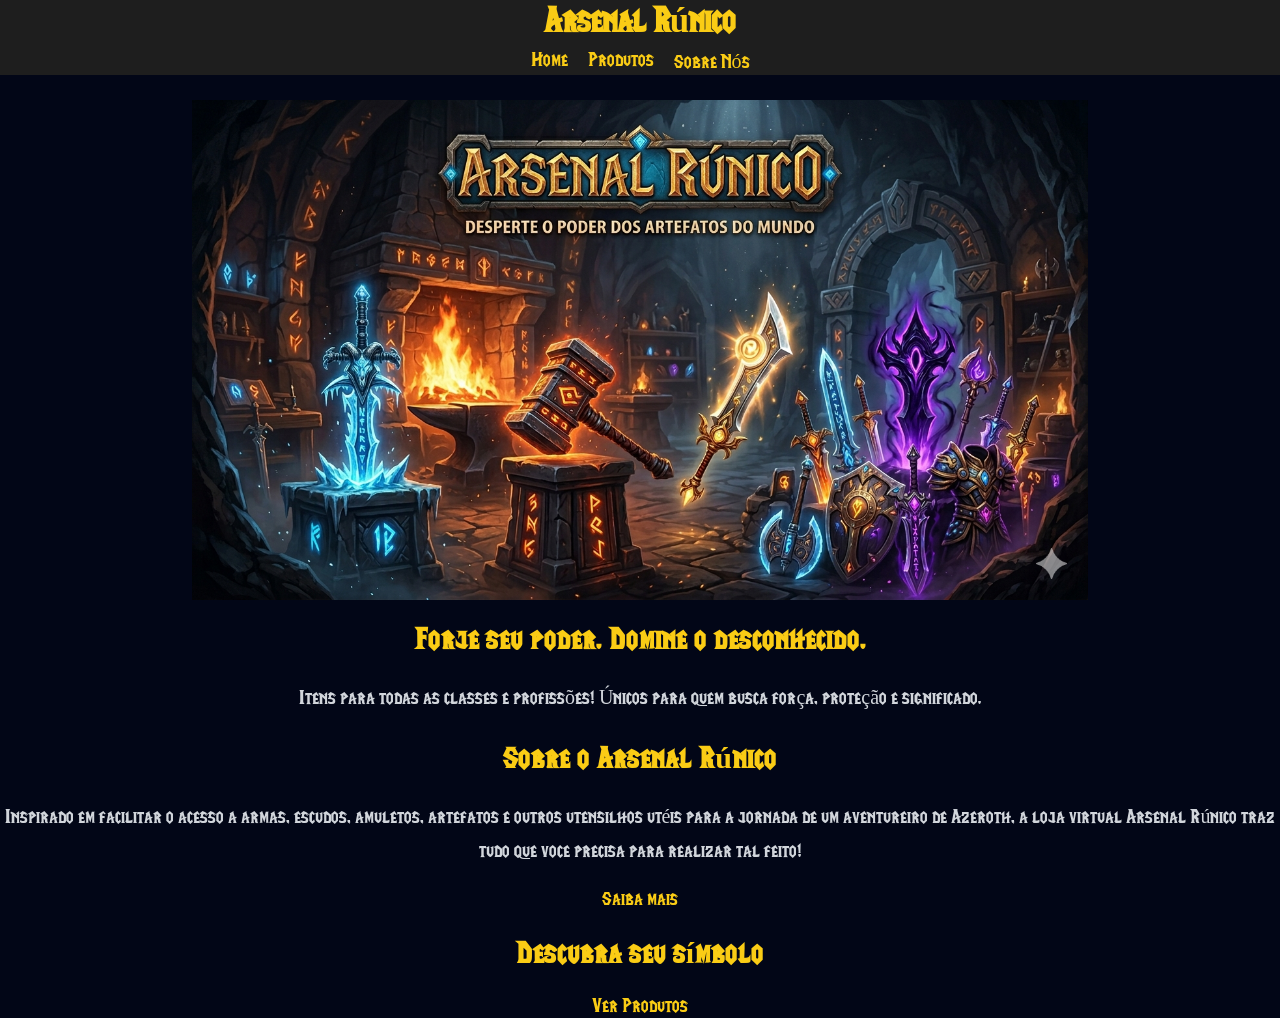
==== index.html @ 7b3430a6 "Versão 1.1 Esqueleto montando, Pagína Home e Sobre funcionando, com futuros updates a caminho" ====
<!DOCTYPE html>
<html lang="pt-br">

<head>
    <meta charset="UTF-8">
    <meta name="viewport" content="width=device-width, initial-scale=1.0">
    <link rel="stylesheet" href="css/style.css">
    <title>Arsenal Rúnico</title>
</head>

<body>

    <div id="header">
        <div class="texto-centralizado">
            <h1>Arsenal Rúnico</h1>
        </div>
        <div class="menu">
            <a href="index.html">Home</a>
            <a href="#">Produtos</a>
            <a href="pages/sobre.html">Sobre Nós</a>
        </div>
    </div>

    <!-- BANNER -->
    <div class="container">
        <img src="img/banner-home.png" alt="">
    </div>

    <!-- Descrição -->
    <div class="container">
        <h2>Forje seu poder. Domine o desconhecido.</h2>
        <p>
            Itens para todas as classes e profissões! Únicos para quem busca força, 
            proteção e significado.
        </p>
    </div>


    <div class="container">
        <h2>Sobre o Arsenal Rúnico</h2>
        <p>
            Inspirado em facilitar o acesso a armas, escudos, amuletos, artefatos
            e outros utensilhos utéis para a jornada de um aventureiro de Azeroth,
            a loja virtual Arsenal Rúnico traz tudo que voce precisa para realizar
            tal feito!
        </p>
        <a href="pages/sobre.html">Saiba mais</a>
    </div>

    <div class="container">
        <h2>Descubra seu símbolo</h2>
        <a href="#">Ver Produtos</a>
    </div>

</body>

</html>
---- css/style.css ----
/* ===== FONTE ===== */
@font-face {
  font-family: 'LifeCraft';
  src: url('../fonts/LifeCraft.ttf') format('truetype');
}

/* ===== GLOBAL ===== */
body {
  margin: 0;
  background-color: #020617;
  font-family: 'LifeCraft', serif;
  color: #e5e7eb;
}

h1 {
  margin: 0;
  font-size: 35px;
}

h2 {
  color: #facc15;
  margin-bottom: 25px;
  font-size: 30px;
  letter-spacing: 1px;
}

p {
  margin-bottom: 20px;
  line-height: 1.7;
  font-size: 20px;
  color: #d1d5db;
}

a {
  color: #facc15;
  text-decoration: none;
  font-size: 20px;
  transition: 0.2s;
}

a:hover {
  color: #ffffffbb;
}

/* ===== HEADER ===== */
#header {
  display: flex;
  flex-direction: column;
  align-items: center;
  justify-content: center;

  position: fixed;
  top: 0;
  left: 0;
  width: 100%;
  height: 75px;

  background-color: rgb(30, 30, 30);
  color: #facc15;

  gap: 8px;
  z-index: 1000;
}

/* ===== MENU ===== */
.menu {
  display: flex;
  gap: 20px;
}

/* ===== IMAGEM PRINCIPAL ===== */
.container img {
  display: block;
  margin: 100px auto 0px auto;
  max-width: 70%;
  height: auto;
}

.container {
  text-align: center;
}

/* ===== SOBRE ===== */
#sobre {
  padding: 120px 20px 60px;
}

/* CONTEÚDO */
#sobre .conteudo {
  max-width: 800px;
  margin: 0 auto;
  text-align: center;
}

/* DESTAQUE */
#sobre strong {
  color: #facc15;
}
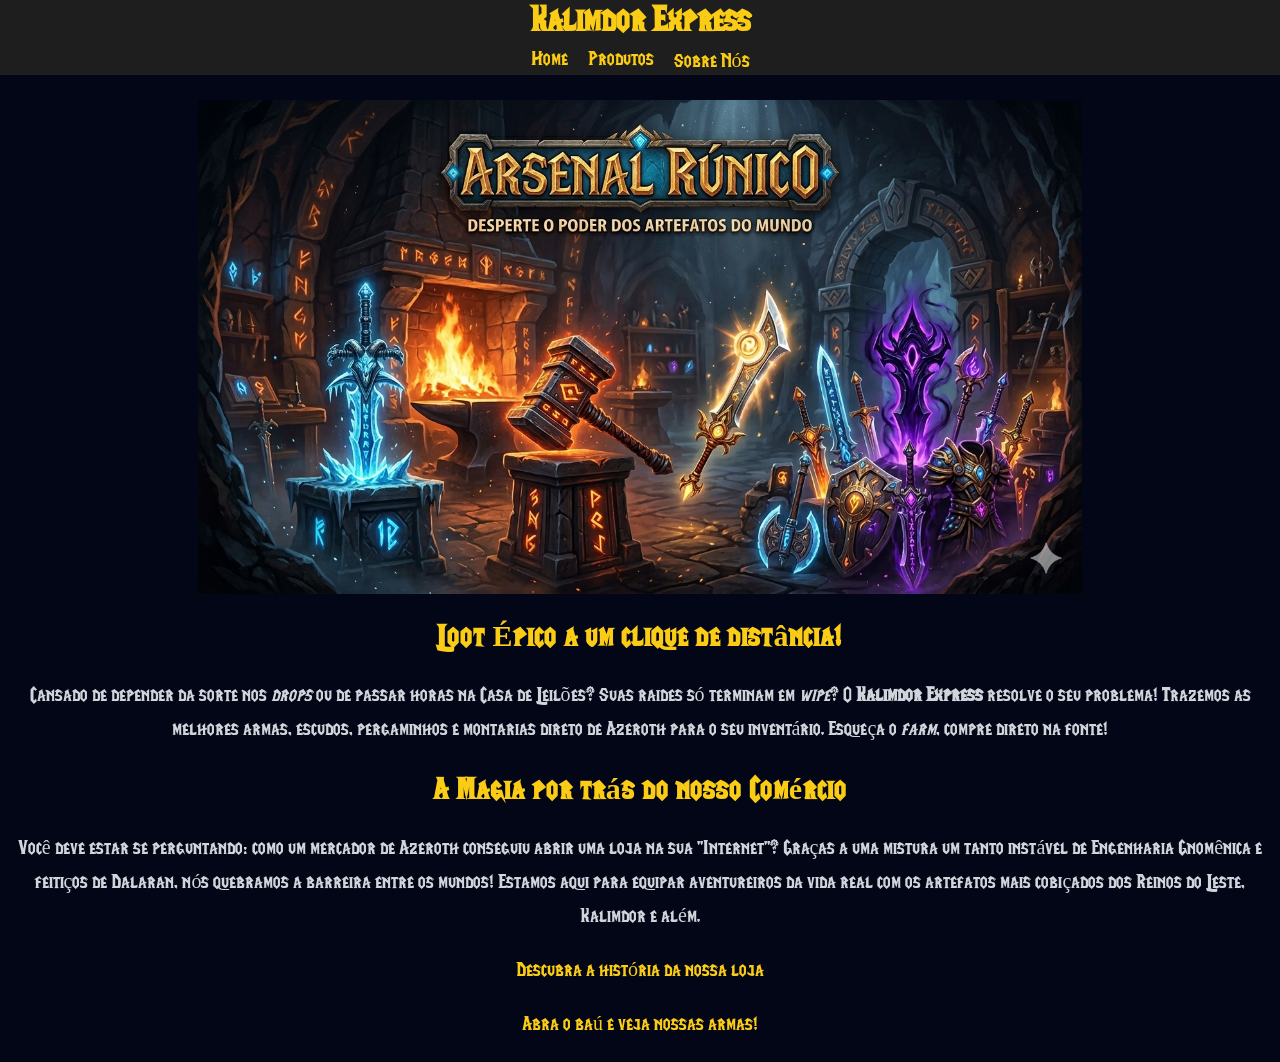
==== commit 07a973f8: "Versão 1.2 - Adicionada a página produtos.html - Rebranding da loja - Mudança nas descrições e nas" ====
--- a/index.html
+++ b/index.html
@@ -5,51 +5,44 @@
     <meta charset="UTF-8">
     <meta name="viewport" content="width=device-width, initial-scale=1.0">
     <link rel="stylesheet" href="css/style.css">
-    <title>Arsenal Rúnico</title>
+    <title>Home - Kalimdor Express</title>
 </head>
 
 <body>
 
     <div id="header">
         <div class="texto-centralizado">
-            <h1>Arsenal Rúnico</h1>
+            <h1>Kalimdor Express</h1>
         </div>
         <div class="menu">
             <a href="index.html">Home</a>
-            <a href="#">Produtos</a>
+            <a href="pages/produtos.html">Produtos</a>
             <a href="pages/sobre.html">Sobre Nós</a>
         </div>
     </div>
 
-    <!-- BANNER -->
     <div class="container">
-        <img src="img/banner-home.png" alt="">
+        <img src="img/banner-home.png" alt="Banner do Kalimdor Express exibindo tesouros de Azeroth">
     </div>
 
-    <!-- Descrição -->
     <div class="container">
-        <h2>Forje seu poder. Domine o desconhecido.</h2>
+        <h2>Loot Épico a um clique de distância!</h2>
         <p>
-            Itens para todas as classes e profissões! Únicos para quem busca força, 
-            proteção e significado.
+            Cansado de depender da sorte nos <em>drops</em> ou de passar horas na Casa de Leilões? Suas raides só terminam em <em>wipe</em>? 
+            O <strong>Kalimdor Express</strong> resolve o seu problema! Trazemos as melhores armas, escudos, pergaminhos e montarias 
+            direto de Azeroth para o seu inventário. Esqueça o <em>farm</em>, compre direto na fonte!
         </p>
     </div>
 
-
     <div class="container">
-        <h2>Sobre o Arsenal Rúnico</h2>
+        <h2>A Magia por trás do nosso Comércio</h2>
         <p>
-            Inspirado em facilitar o acesso a armas, escudos, amuletos, artefatos
-            e outros utensilhos utéis para a jornada de um aventureiro de Azeroth,
-            a loja virtual Arsenal Rúnico traz tudo que voce precisa para realizar
-            tal feito!
+            Você deve estar se perguntando: como um mercador de Azeroth conseguiu abrir uma loja na sua "Internet"? 
+            Graças a uma mistura um tanto instável de Engenharia Gnomênica e feitiços de Dalaran, nós quebramos a barreira entre os mundos! 
+            Estamos aqui para equipar aventureiros da vida real com os artefatos mais cobiçados dos Reinos do Leste, Kalimdor e além.
         </p>
-        <a href="pages/sobre.html">Saiba mais</a>
-    </div>
-
-    <div class="container">
-        <h2>Descubra seu símbolo</h2>
-        <a href="#">Ver Produtos</a>
+        <p><a href="pages/sobre.html">Descubra a história da nossa loja</a></p>
+        <p><a href="pages/produtos.html">Abra o baú e veja nossas armas!</a></p>
     </div>
 
 </body>
--- a/css/style.css
+++ b/css/style.css
@@ -6,7 +6,6 @@
 
 /* ===== GLOBAL ===== */
 body {
-  margin: 0;
   background-color: #020617;
   font-family: 'LifeCraft', serif;
   color: #e5e7eb;
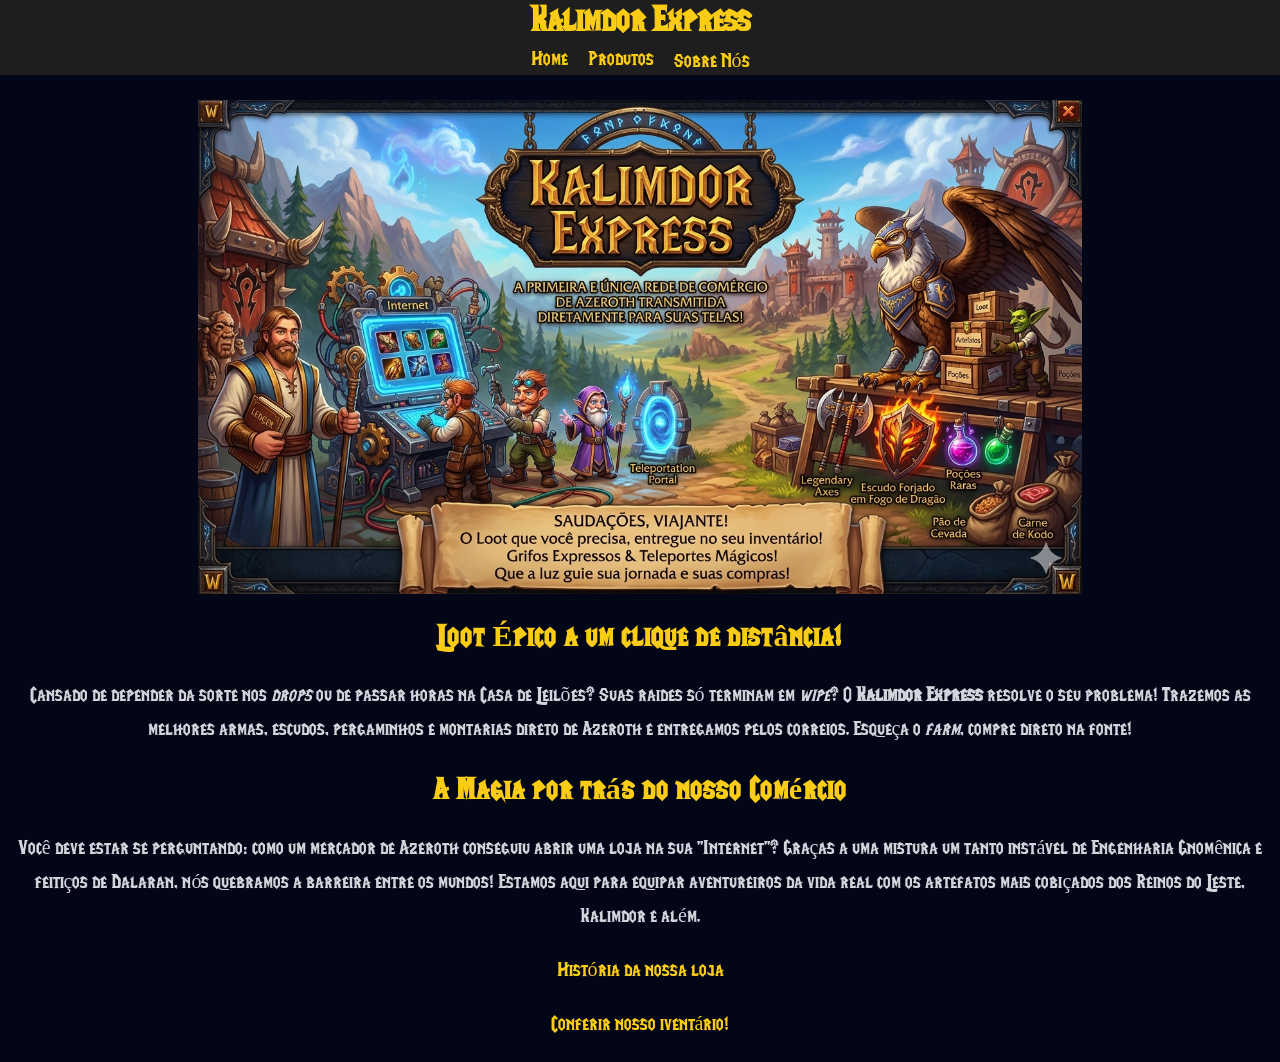
==== commit d2ea40af: "Versão 1.3 Melhoria no CSS e adicionados mais produtos na pagina produtos.html" ====
--- a/index.html
+++ b/index.html
@@ -22,7 +22,7 @@
     </div>
 
     <div class="container">
-        <img src="img/banner-home.png" alt="Banner do Kalimdor Express exibindo tesouros de Azeroth">
+        <img src="img/banner-home2.png" alt="Banner do Kalimdor Express exibindo tesouros de Azeroth">
     </div>
 
     <div class="container">
@@ -30,7 +30,7 @@
         <p>
             Cansado de depender da sorte nos <em>drops</em> ou de passar horas na Casa de Leilões? Suas raides só terminam em <em>wipe</em>? 
             O <strong>Kalimdor Express</strong> resolve o seu problema! Trazemos as melhores armas, escudos, pergaminhos e montarias 
-            direto de Azeroth para o seu inventário. Esqueça o <em>farm</em>, compre direto na fonte!
+            direto de Azeroth e entregamos pelos correios. Esqueça o <em>farm</em>, compre direto na fonte!
         </p>
     </div>
 
@@ -41,8 +41,8 @@
             Graças a uma mistura um tanto instável de Engenharia Gnomênica e feitiços de Dalaran, nós quebramos a barreira entre os mundos! 
             Estamos aqui para equipar aventureiros da vida real com os artefatos mais cobiçados dos Reinos do Leste, Kalimdor e além.
         </p>
-        <p><a href="pages/sobre.html">Descubra a história da nossa loja</a></p>
-        <p><a href="pages/produtos.html">Abra o baú e veja nossas armas!</a></p>
+        <p><a href="pages/sobre.html">História da nossa loja</a></p>
+        <p><a href="pages/produtos.html">Conferir nosso iventário!</a></p>
     </div>
 
 </body>
--- a/css/style.css
+++ b/css/style.css
@@ -34,11 +34,12 @@
   color: #facc15;
   text-decoration: none;
   font-size: 20px;
-  transition: 0.2s;
+  transition: 0.5s;
 }
 
 a:hover {
-  color: #ffffffbb;
+  color: white;
+  transition: 0.5s;
 }
 
 /* ===== HEADER ===== */
@@ -94,4 +95,40 @@
 /* DESTAQUE */
 #sobre strong {
   color: #facc15;
+}
+
+/* PRODUTOS */
+#produtos {
+  text-align:center;
+}
+
+.card-produto {
+  padding: 0px 25px 75px 0px;
+  border: 5px solid #8b6d2d;
+  margin-bottom: 25px;
+}
+
+.card-produto img {
+  width: 200px;
+}
+
+.card-produto button {
+    background-color: #4a0e0e;
+    color: #facc15;
+    border: 2px solid #8b6d2d;
+    padding: 10px 20px;
+    font-family: 'LifeCraft','Georgia', serif;
+    text-transform: uppercase;
+    cursor: pointer;
+    box-shadow: inset 0 0 5px #000, 2px 2px 5px rgba(0,0,0,0.5);
+    transition: 0.5s;
+    border-radius: 4px;
+    width: 50%;
+}
+
+.card-produto button:hover {
+    background-color: #631212;
+    border-color: #ffd700;
+    color: #fff;
+    box-shadow: 0 0 10px #ffd700;
 }
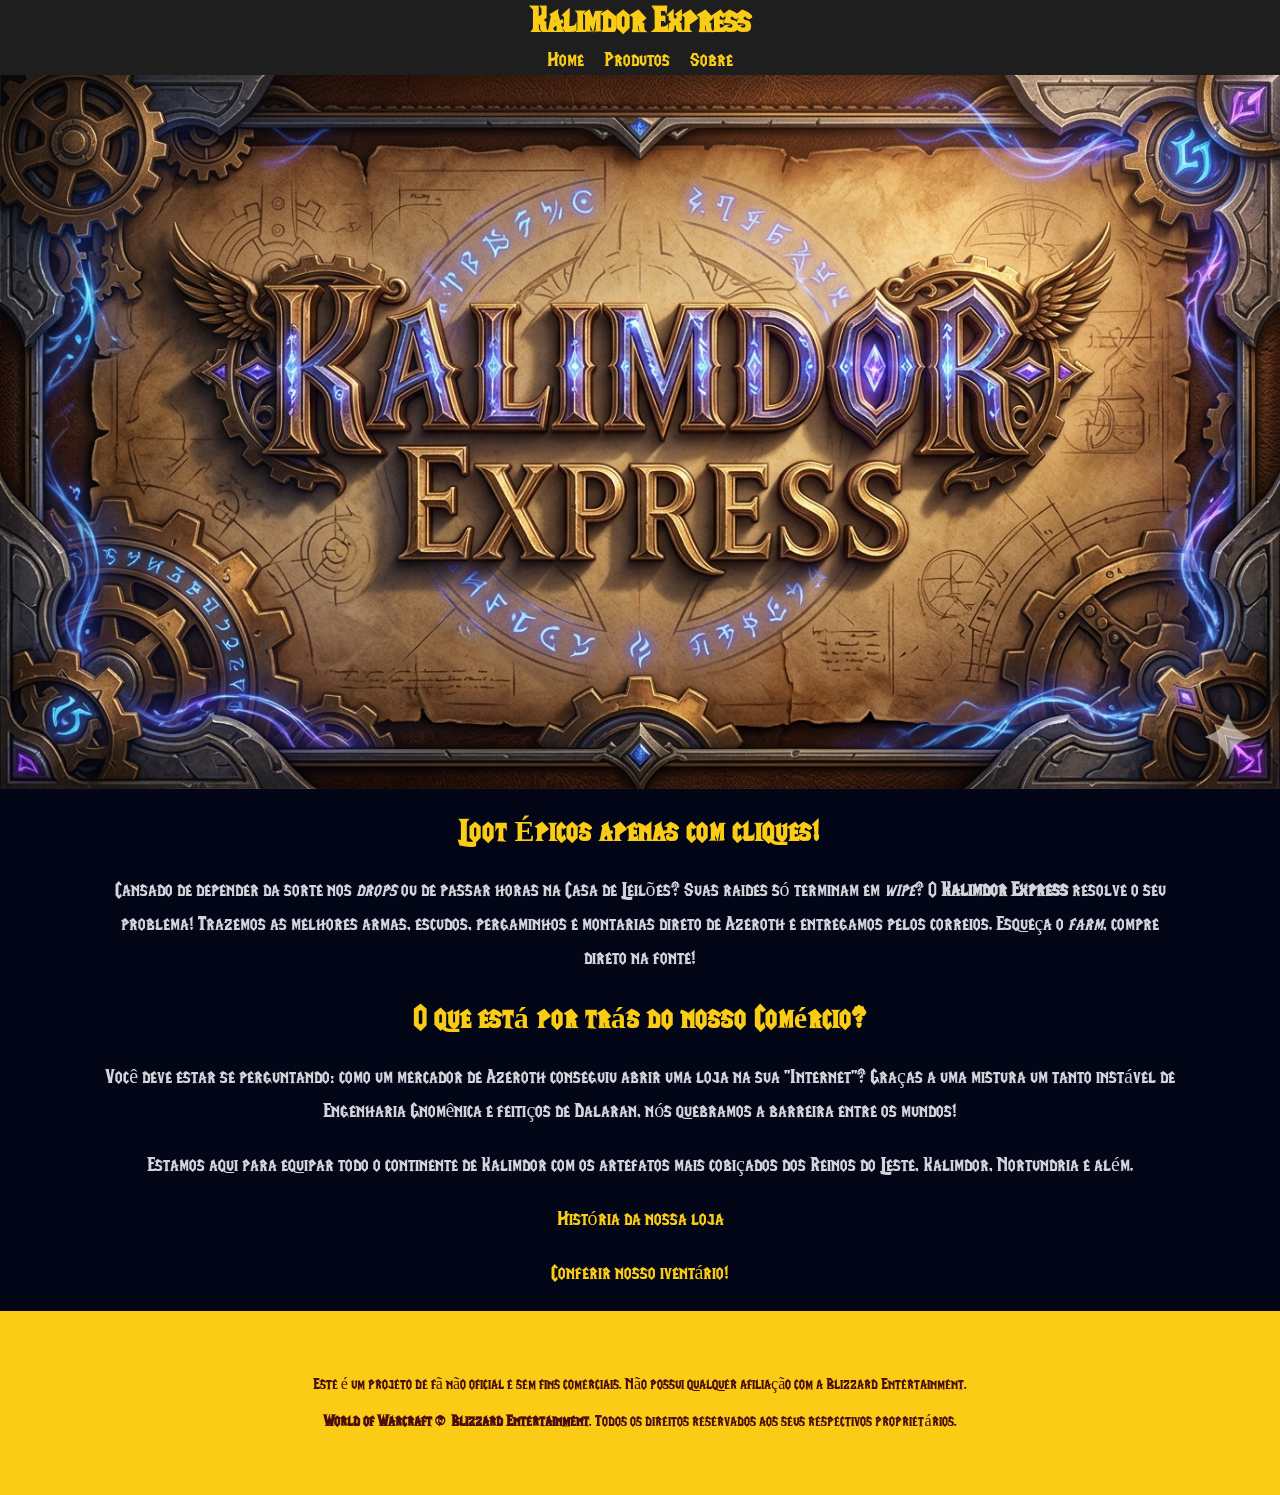
==== commit 09a477ae: "Versão 1.4 Adiciona página de produtos (Kalimdor Express) Cria cards de itens com imagem, descrição" ====
--- a/index.html
+++ b/index.html
@@ -17,16 +17,16 @@
         <div class="menu">
             <a href="index.html">Home</a>
             <a href="pages/produtos.html">Produtos</a>
-            <a href="pages/sobre.html">Sobre Nós</a>
+            <a href="pages/sobre.html">Sobre</a>
         </div>
     </div>
 
     <div class="container">
-        <img src="img/banner-home2.png" alt="Banner do Kalimdor Express exibindo tesouros de Azeroth">
+        <img src="img/banner-home.png" alt="Banner do Kalimdor Express exibindo tesouros de Azeroth">
     </div>
 
-    <div class="container">
-        <h2>Loot Épico a um clique de distância!</h2>
+    <div class="container2">
+        <h2>Loot Épicos apenas com cliques!</h2>
         <p>
             Cansado de depender da sorte nos <em>drops</em> ou de passar horas na Casa de Leilões? Suas raides só terminam em <em>wipe</em>? 
             O <strong>Kalimdor Express</strong> resolve o seu problema! Trazemos as melhores armas, escudos, pergaminhos e montarias 
@@ -34,17 +34,26 @@
         </p>
     </div>
 
-    <div class="container">
-        <h2>A Magia por trás do nosso Comércio</h2>
+    <div class="container2">
+        <h2>O que está por trás do nosso Comércio?</h2>
         <p>
             Você deve estar se perguntando: como um mercador de Azeroth conseguiu abrir uma loja na sua "Internet"? 
-            Graças a uma mistura um tanto instável de Engenharia Gnomênica e feitiços de Dalaran, nós quebramos a barreira entre os mundos! 
-            Estamos aqui para equipar aventureiros da vida real com os artefatos mais cobiçados dos Reinos do Leste, Kalimdor e além.
+            Graças a uma mistura um tanto instável de Engenharia Gnomênica e feitiços de Dalaran, nós quebramos a barreira entre os mundos!
+        </p>
+        <p>
+            Estamos aqui para equipar todo o continente de Kalimdor com os artefatos mais cobiçados dos Reinos do Leste, Kalimdor, Nortundria e além.
         </p>
         <p><a href="pages/sobre.html">História da nossa loja</a></p>
         <p><a href="pages/produtos.html">Conferir nosso iventário!</a></p>
     </div>
 
+<footer>
+    Este é um projeto de fã não oficial e sem fins comerciais.
+    Não possui qualquer afiliação com a Blizzard Entertainment. <br><br>
+    
+    <strong>World of Warcraft © Blizzard Entertainment</strong>.
+    Todos os direitos reservados aos seus respectivos proprietários.
+</footer>
+
 </body>
-
 </html>
--- a/css/style.css
+++ b/css/style.css
@@ -9,6 +9,7 @@
   background-color: #020617;
   font-family: 'LifeCraft', serif;
   color: #e5e7eb;
+  margin: 0;
 }
 
 h1 {
@@ -42,6 +43,13 @@
   transition: 0.5s;
 }
 
+footer {
+  background-color: #facc15;
+  color: #4a0e0e;
+  text-align: center;
+  padding: 5%;
+}
+
 /* ===== HEADER ===== */
 #header {
   display: flex;
@@ -68,16 +76,25 @@
   gap: 20px;
 }
 
+/* ======= INDEX ======== */
+
 /* ===== IMAGEM PRINCIPAL ===== */
 .container img {
+  margin-top: 75px;
+  width: 100%;
+  height: auto;
   display: block;
-  margin: 100px auto 0px auto;
-  max-width: 70%;
-  height: auto;
 }
 
 .container {
   text-align: center;
+  justify-content: center;
+}
+
+.container2 {
+  text-align: center;
+  justify-content: center;
+  margin: auto 100px auto 100px;
 }
 
 /* ===== SOBRE ===== */
@@ -97,19 +114,35 @@
   color: #facc15;
 }
 
-/* PRODUTOS */
+/* ===== PRODUTOS ===== */
 #produtos {
+  justify-content: center;
   text-align:center;
+  margin: auto 15px auto 15px;
+}
+
+.produtos {
+  display: flex;
+  flex-wrap: wrap;
+  justify-content: center;
+  gap: 25px;
+  padding: 25px;
 }
 
 .card-produto {
-  padding: 0px 25px 75px 0px;
+  width: 300px;
+  padding: 25px;
   border: 5px solid #8b6d2d;
-  margin-bottom: 25px;
+  margin-bottom: 0;
+  text-align: center;
+  background-color: #0b1220;
+  border-radius: 8px;
 }
 
 .card-produto img {
-  width: 200px;
+  width: 100%;
+  max-width: 350px;
+  height: auto;
 }
 
 .card-produto button {
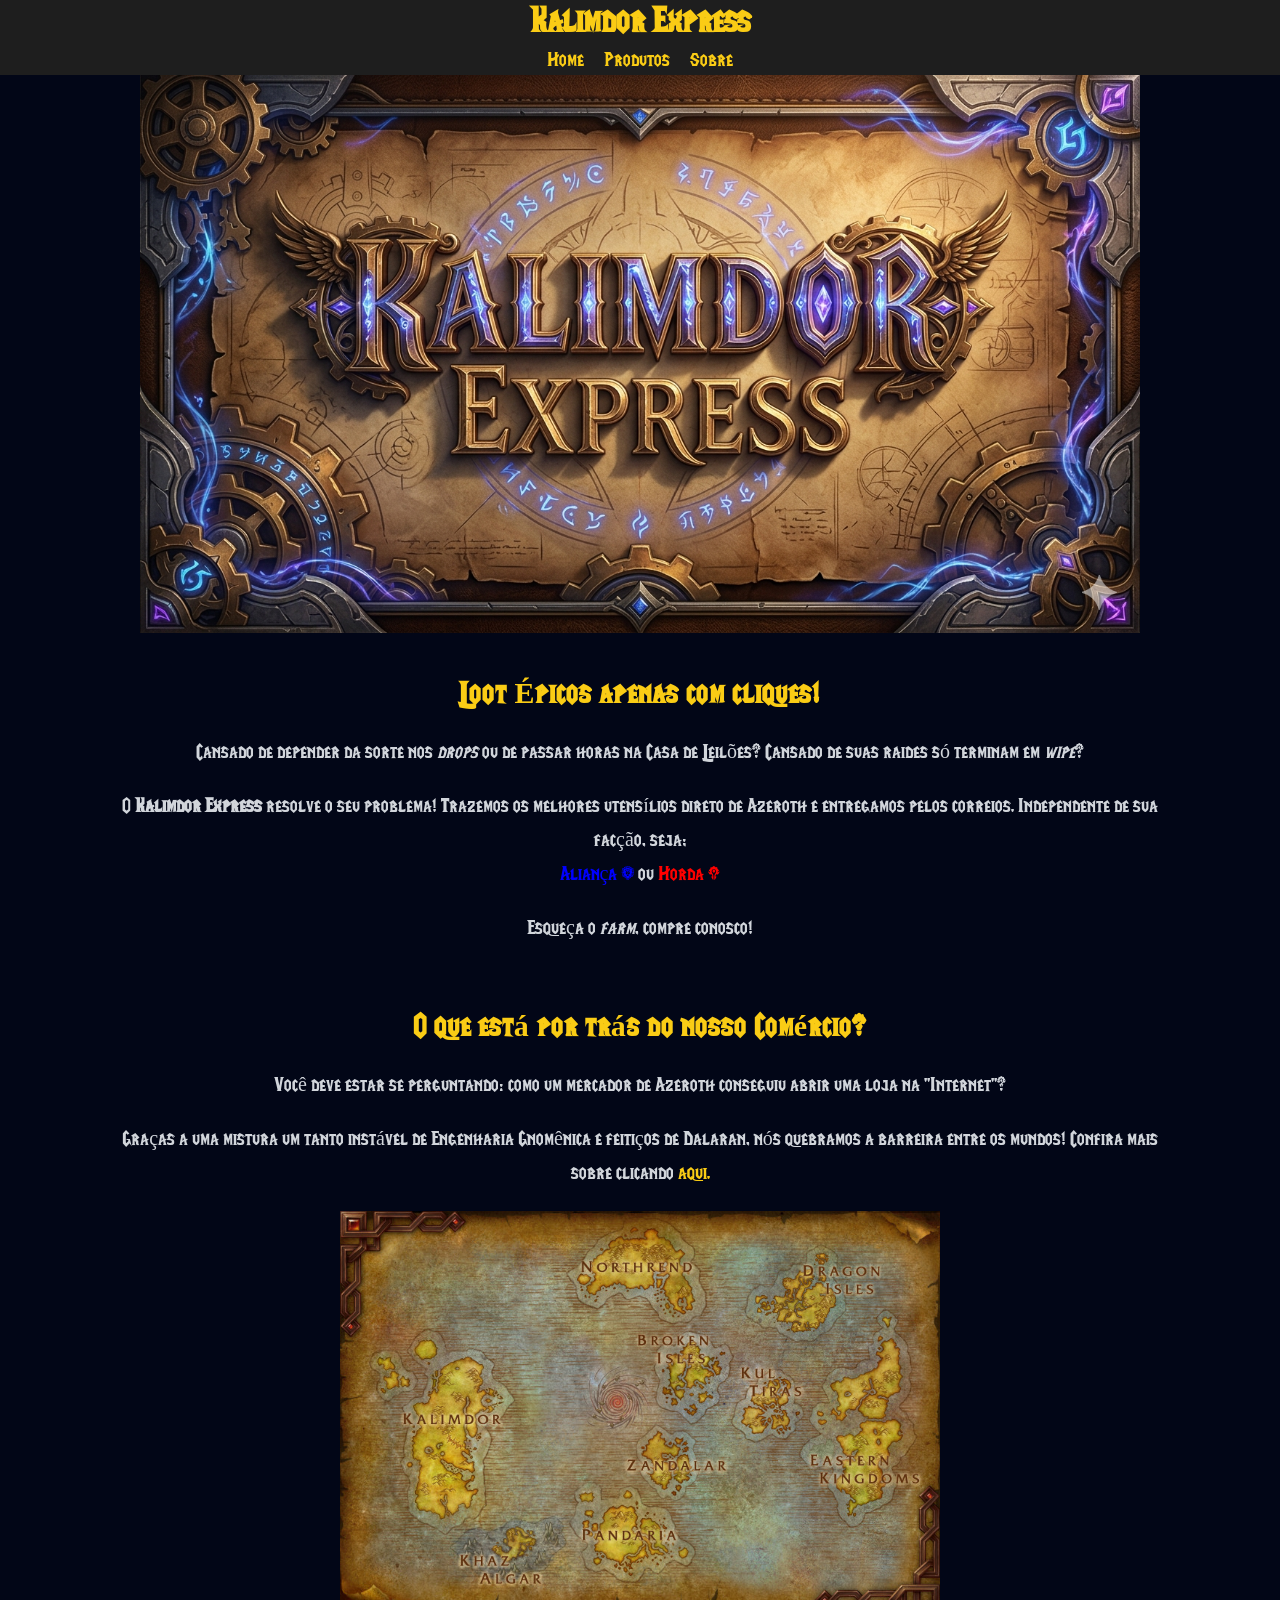
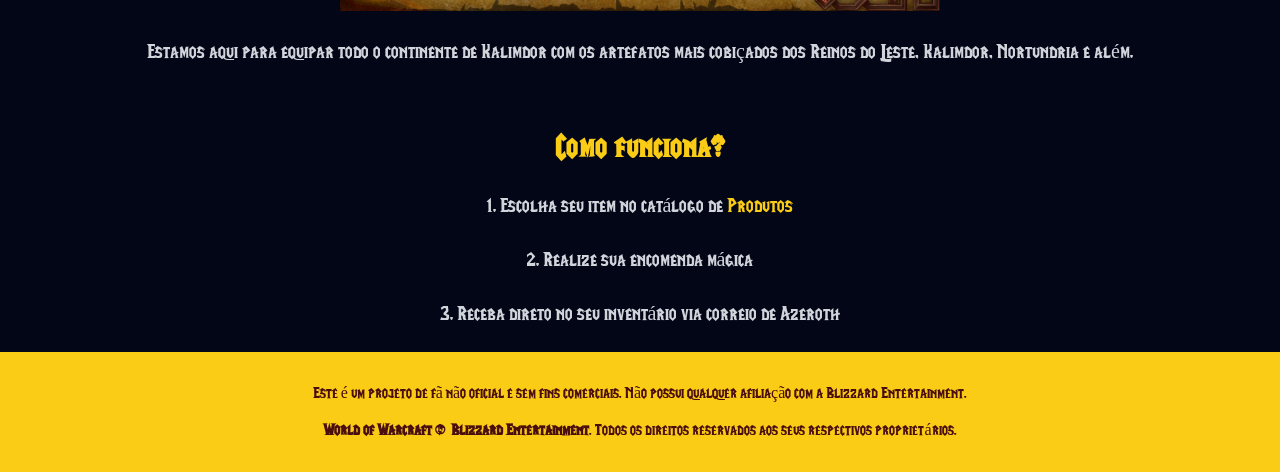
==== commit e6197ded: "Versão 1.5 - Reorganização da estrutura de pastas para melhor organização dos arquivos - Adição de " ====
--- a/index.html
+++ b/index.html
@@ -5,6 +5,7 @@
     <meta charset="UTF-8">
     <meta name="viewport" content="width=device-width, initial-scale=1.0">
     <link rel="stylesheet" href="css/style.css">
+    <link rel="icon" type="image/png" href="img/ui/logo.png">
     <title>Home - Kalimdor Express</title>
 </head>
 
@@ -22,31 +23,61 @@
     </div>
 
     <div class="container">
-        <img src="img/banner-home.png" alt="Banner do Kalimdor Express exibindo tesouros de Azeroth">
-    </div>
+        <img src="img/ui/banner-home.png" alt="Banner do Kalimdor Express exibindo tesouros de Azeroth">
+    </div> <br>
 
     <div class="container2">
         <h2>Loot Épicos apenas com cliques!</h2>
         <p>
-            Cansado de depender da sorte nos <em>drops</em> ou de passar horas na Casa de Leilões? Suas raides só terminam em <em>wipe</em>? 
-            O <strong>Kalimdor Express</strong> resolve o seu problema! Trazemos as melhores armas, escudos, pergaminhos e montarias 
-            direto de Azeroth e entregamos pelos correios. Esqueça o <em>farm</em>, compre direto na fonte!
+            Cansado de depender da sorte nos <em>drops</em> ou de
+            passar horas na Casa de Leilões? Cansado de suas raides
+            só terminam em <em>wipe</em>?
         </p>
-    </div>
+
+        <p>
+            O <strong>Kalimdor Express</strong> resolve o seu
+            problema! Trazemos os melhores utensílios
+            direto de Azeroth e entregamos pelos correios. Independente
+            de sua facção, seja; <br>
+            <span class="blue">Aliança ]</span> ou <span class="red">Horda [</span> <br>
+            
+        </p>
+
+        <p>
+            Esqueça o <em>farm</em>, compre conosco!
+        </p>
+    </div> <br>
 
     <div class="container2">
         <h2>O que está por trás do nosso Comércio?</h2>
         <p>
-            Você deve estar se perguntando: como um mercador de Azeroth conseguiu abrir uma loja na sua "Internet"? 
-            Graças a uma mistura um tanto instável de Engenharia Gnomênica e feitiços de Dalaran, nós quebramos a barreira entre os mundos!
+            Você deve estar se perguntando: como um mercador de
+            Azeroth conseguiu abrir uma loja na "Internet"? 
         </p>
+
+        <p>
+            Graças a uma mistura um tanto instável de Engenharia
+            Gnomênica e feitiços de Dalaran, nós quebramos a
+            barreira entre os mundos! Confira mais sobre clicando
+            <a href="pages/sobre.html">aqui.</a>
+        </p>
+
+        <img src="img/ui/mapa-azeroth.png" alt="mapa-azeroth">
+
         <p>
             Estamos aqui para equipar todo o continente de Kalimdor com os artefatos mais cobiçados dos Reinos do Leste, Kalimdor, Nortundria e além.
         </p>
-        <p><a href="pages/sobre.html">História da nossa loja</a></p>
-        <p><a href="pages/produtos.html">Conferir nosso iventário!</a></p>
+
+
+    </div> <br>
+
+    <div class="container2">
+        <h2>Como funciona?</h2>
+        <p>1. Escolha seu item no catálogo de <a href="pages/produtos.html" class="botao">Produtos</a></p>
+        <p>2. Realize sua encomenda mágica</p>
+        <p>3. Receba direto no seu inventário via correio de Azeroth</p>
     </div>
-
+    
 <footer>
     Este é um projeto de fã não oficial e sem fins comerciais.
     Não possui qualquer afiliação com a Blizzard Entertainment. <br><br>
--- a/css/style.css
+++ b/css/style.css
@@ -40,14 +40,14 @@
 
 a:hover {
   color: white;
-  transition: 0.5s;
+
 }
 
 footer {
   background-color: #facc15;
   color: #4a0e0e;
   text-align: center;
-  padding: 5%;
+  padding: 2.5%;
 }
 
 /* ===== HEADER ===== */
@@ -76,25 +76,37 @@
   gap: 20px;
 }
 
-/* ======= INDEX ======== */
-
-/* ===== IMAGEM PRINCIPAL ===== */
+/* ===== INDEX ===== */
 .container img {
   margin-top: 75px;
   width: 100%;
+  max-width: 1000px;
   height: auto;
   display: block;
+  margin-left: auto;
+  margin-right: auto;
+}
+
+.container2 img {
+  width: 100%;
+  max-width: 600px;
 }
 
 .container {
   text-align: center;
-  justify-content: center;
 }
 
 .container2 {
   text-align: center;
-  justify-content: center;
-  margin: auto 100px auto 100px;
+  margin: 0 100px;
+}
+
+.red {
+  color: red;
+}
+
+.blue {
+  color: blue;
 }
 
 /* ===== SOBRE ===== */
@@ -102,23 +114,20 @@
   padding: 120px 20px 60px;
 }
 
-/* CONTEÚDO */
 #sobre .conteudo {
   max-width: 800px;
   margin: 0 auto;
   text-align: center;
 }
 
-/* DESTAQUE */
 #sobre strong {
   color: #facc15;
 }
 
 /* ===== PRODUTOS ===== */
 #produtos {
-  justify-content: center;
-  text-align:center;
-  margin: auto 15px auto 15px;
+  text-align: center;
+  margin: 0 15px;
 }
 
 .produtos {
@@ -130,10 +139,9 @@
 }
 
 .card-produto {
-  width: 300px;
+  width: 500px;
   padding: 25px;
   border: 5px solid #8b6d2d;
-  margin-bottom: 0;
   text-align: center;
   background-color: #0b1220;
   border-radius: 8px;
@@ -141,27 +149,32 @@
 
 .card-produto img {
   width: 100%;
-  max-width: 350px;
   height: auto;
 }
 
+.card-produto img.coin {
+  width: 16px;
+  height: auto;
+  vertical-align: middle;
+}
+
 .card-produto button {
-    background-color: #4a0e0e;
-    color: #facc15;
-    border: 2px solid #8b6d2d;
-    padding: 10px 20px;
-    font-family: 'LifeCraft','Georgia', serif;
-    text-transform: uppercase;
-    cursor: pointer;
-    box-shadow: inset 0 0 5px #000, 2px 2px 5px rgba(0,0,0,0.5);
-    transition: 0.5s;
-    border-radius: 4px;
-    width: 50%;
+  background-color: #4a0e0e;
+  color: #facc15;
+  border: 2px solid #8b6d2d;
+  padding: 10px 20px;
+  font-family: 'LifeCraft','Georgia', serif;
+  text-transform: uppercase;
+  cursor: pointer;
+  box-shadow: inset 0 0 5px #000, 2px 2px 5px rgba(0,0,0,0.5);
+  transition: 0.5s;
+  border-radius: 4px;
+  width: 50%;
 }
 
 .card-produto button:hover {
-    background-color: #631212;
-    border-color: #ffd700;
-    color: #fff;
-    box-shadow: 0 0 10px #ffd700;
+  background-color: #631212;
+  border-color: #ffd700;
+  color: #fff;
+  box-shadow: 0 0 10px #ffd700;
 }
